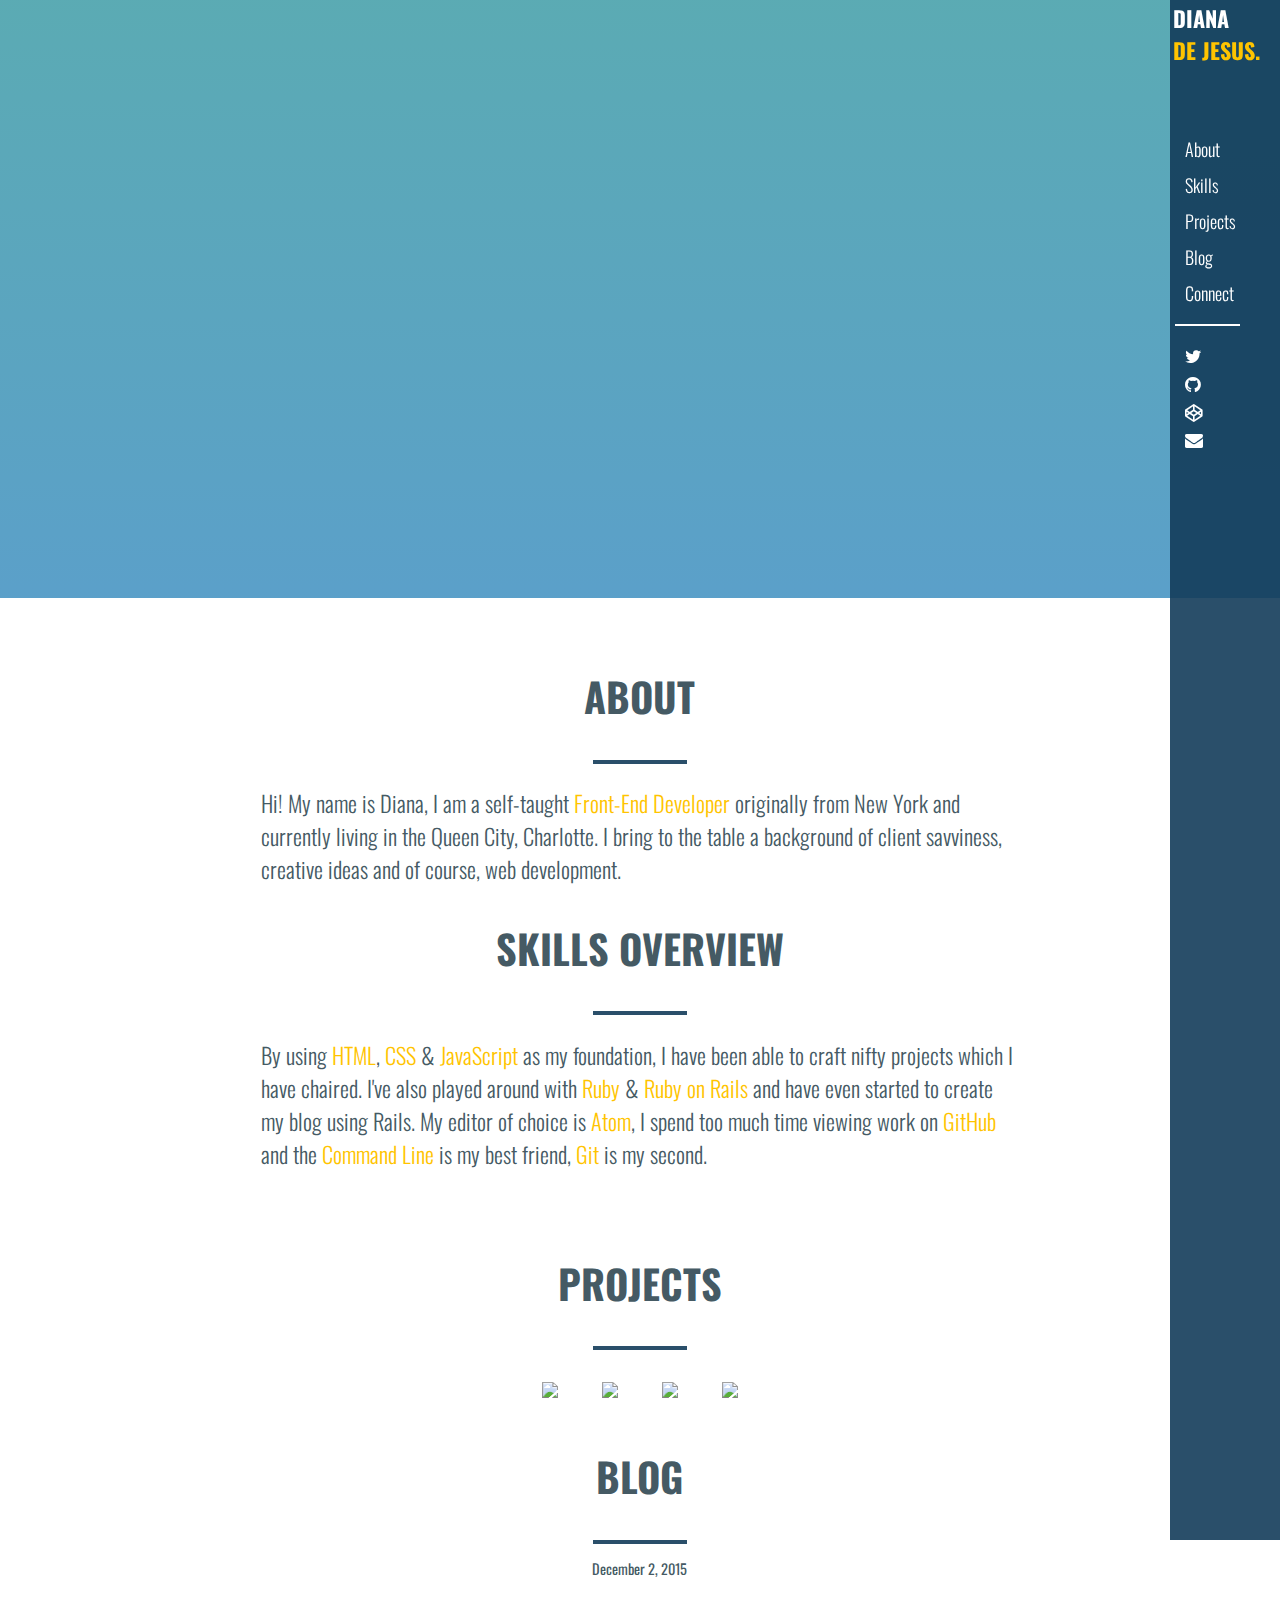
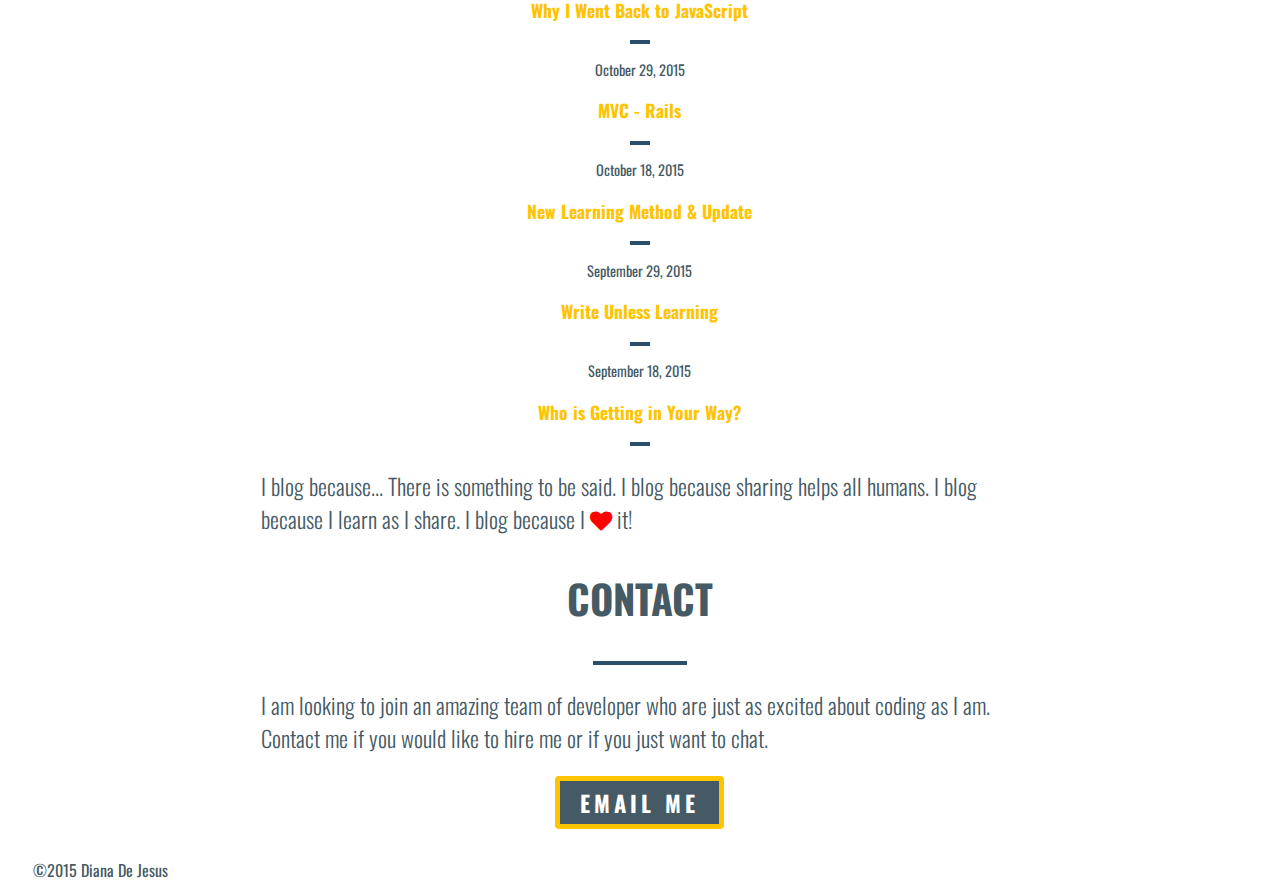
==== src/public/index.html @ b694119c "Fixed jquery issue, deployed on firebase" ====
<!DOCTYPE html>
<html>
<head>
  <title>Diana De Jesus</title>
  <link rel="stylesheet" href="https://maxcdn.bootstrapcdn.com/font-awesome/4.5.0/css/font-awesome.min.css">
    <link rel="stylesheet" type="text/css" href="css/stylesheet.css">
  <link href='https://fonts.googleapis.com/css?family=Oswald:400,300' rel='stylesheet' type='text/css'>
  <script src='https://cdn.firebase.com/js/client/2.2.1/firebase.js'></script>
  <script src="Js/jquery-1.11.3.min.js"></script>
  <script src="Js/script.js"></script>
<body>
  <script>
    var myDataRef = new Firebase('https://pbi77r0jiza.firebaseio-demo.com');
  </script>
  <div class="navbar">
    <div class="navbar">
  <h2 class ="name">DIANA <br><span>DE JESUS.</span></h2>
  <nav>
    <ul>
      <li><a href="#About">About</a></li>
      <li><a href="#Skills">Skills</a></li>
      <li><a href="#Projects">Projects</a></li>
      <li><a href="#Blog">Blog</a></li>
      <li><a href="#Connect">Connect</a></li>
      <hr />
      <div class="icons">
      <li><a href="http://twitter.com/Diana_codes"><i class="fa fa-twitter"></i></a></li>
      <li><a href="http://github.com/ddejesus18"><i class="fa fa-github"></i></a></li>
      <li><a href="http://codepen.io/ddejesus18/"><i class="fa fa-codepen">
        </i></a></li>
      <li><a href="mailto:ddeje406@gmail.com?Subject=Hi" target="_top"<i class="fa fa-envelope"></i></a></li>
  </div>
  <ul>
    </div>
  </nav>
</div>
<div class="picme">
  <div class="header">
    <h1>DIANA <span>DE JESUS</span></h1>
    <p>{ Web Developer }</p>
  </div>
</div>
<a href="#About"></a>
<div class="About" id="About">
  <div class="Bio">
    <h2>ABOUT</h2>
    <hr>
    <p>Hi! My name is Diana, I am a self-taught <span>Front-End Developer</span> originally from New York and currently living in the Queen City, Charlotte. I bring to the table a background of client savviness, creative ideas and of course, web development.</p>
  </div>
</div>
<a href="#Skills"></a>
<div class="Skills" id="Skills">
  <div class="coding">
    <h2>SKILLS OVERVIEW</h2>
    <hr>
    <p>By using <span>HTML</span>,  <span>CSS</span> & <span>JavaScript</span> as my foundation, I have been able to craft nifty projects which I have chaired. I've also played around with <span>Ruby</span> & <span>Ruby on Rails</span> and have even started to create my blog using Rails. My editor of choice is <span>Atom</span>, I spend too much time viewing work on <span>GitHub</span> and the <span>Command Line</span> is my best friend, <span>Git</span> is my second.</p>
</div>
<a href="projects"></a>
<div class="projects" id="Projects">
  <h2>PROJECTS</h2>
  <hr>
  <div class="work">
    <div id="pro1">
    <a href="https://github.com/ddejesus18/blog_style"><img src="https://storage.googleapis.com/clipular-clips/5315106077409280/5732926145691648?GoogleAccessId=clipular2012@appspot.gserviceaccount.com&Expires=1450364661&Signature=GpiWaxIU0ulcNSDvwC4iNkdkJ8C6quLHV3zJQYQND%2BxlrMSBg9vy%2BdaqYFKVt2ji1ipk6erVKjce3PVYQIR%2BFQRu5IEAILZ2syKhQ4ffenCq1G%2FhMVMtq2Z3uUXqbGT1q9JoAidzzwTlTvt1jPr8DchPBNcy%2FLdwqXq58T%2BCgwCQyFpx96AGLhvx2QVhzcbJi3QaRlIeQSIrdj3V%2BHvI1j%2BWoJe%2FHuI1ifWbfrURUX9SvLUOjjOQrflEIDVUTHZGv%2FL5kPHfwGtwggWTmrzdD95mN%2BUpq8xVz5QXR%2Bo2ZLzDknREKomBr7%2BtHkSU5ik82JWlh4uThM6ykpznYEYwqw%3D%3D&md5=1f30990af8d0a4f2b79b475c2c8dd534&NOT_A_LINK" class="hover"></a>
    <a href="http://codepen.io/ddejesus18/pen/xwqBgB"><img src="https://storage.googleapis.com/clipular-clips/5315106077409280/5628697213140992?GoogleAccessId=clipular2012@appspot.gserviceaccount.com&Expires=1450364661&Signature=F6NZt88GD8dEXfikKanLYpo0gtDUxwwp47U7IO0IC0KVpdzeSMPa7EJXb%2Be7Yax5uHJtHs775U4kj%2FFfzErRt2LwyY0PS78ogDew2j9E4WmmP450UM42ldyqe%2FolGtk%2Flr%2B4tTf1AHKuJYcmn%2Bfltu9WS4V%2FgP5gvfCcjcCS89oPdGXR1oHk46Eadc9m5LBDt8%2BxDzhT8iSE%2FNIwGatDOOucSJucKjyJVOjosN%2FHLZE1GIaANe8losOgOr14A5MdZw8SO5yVy0Ql31u%2BU%2FSbcb6MAzITELXr9ON15DJlf3wHLRETjZbgErvGoLdFoa8xb9JxsmpwlhKsCiI1foqEYA%3D%3D&md5=a029dcb25d5ed46a16e8256ae5d7efb7&NOT_A_LINK"></a>
    <a href="http://codepen.io/ddejesus18/pen/PZYRbL"><img src="https://storage.googleapis.com/clipular-clips/5315106077409280/4926660917854208?GoogleAccessId=clipular2012@appspot.gserviceaccount.com&Expires=1450364661&Signature=cXCm8%2FCwvaCaLqczCZBmzV%2F5qZgfj0FNZdzTKXi4BA6ZELjs66hoMM%2Bk54w3YPBYvIZfMHss58kS7hOw4fJfMwat6B0n3Jihq0BgLRiOXVrMCpWGYIrxV0p5RVfkJsQQreyb%2BlGdepuLh2FblOCB0XRe6piGCTZKWMQLLdS55em35GfpByXFlPBUgMM%2FNH2QzqPKckEvKEujT6VBppNl4DMYRMIqLwrwWszihpbyONSGYD1ubZaWH%2BlB%2BnDQRHQE33LUrigT2yQ32zWi0IhvrWK9prsCJNKW20NubjXBKrrGfe5kaVb1WZj61jPfYgjg%2B%2FPhPiwWzdHWyT4CKbuktw%3D%3D&md5=ecf2e33753393e2453a3214061a590b6&NOT_A_LINK"></a>
    <a href="http://codepen.io/ddejesus18/pen/VvqWod"><img src="https://storage.googleapis.com/clipular-clips/5315106077409280/5541568114065408?GoogleAccessId=clipular2012@appspot.gserviceaccount.com&Expires=1450364661&Signature=P5WRi2A2sLOYZZERaipVqd0xgEVK4yFD%2BNMrrwcrf0iAT0btx1JgOBy0k7A5B%2BS4UdhRujemnk5R95qKiq%2FbfRSAoN%2BRqD8ezgDGn%2F6xhRRwkX0t1aIuvNKFsFyQSSiyttPzvVSCsUSZmExgIkIzcQCcfgjZZZK4AOgwn8P%2FaxSXJ%2FyxEbc1cR0xxu%2Fo8u44R9gIIxFelRPUHE87FRgGKYGyfDZtNyNpfIMavc1Gdz6AAjNJaAdy64FpSHgaH9h4ivXWgTtY8iHHNnELqQWXN60F4t9CX95AK0z2KVjh89BiZESnEnaUvquU7mDkpyrbQKI2yqZMcwFj9PwV95YoxQ%3D%3D&md5=891339da8b877b5469af1911e4f471aa&NOT_A_LINK"></a>
  </div>
  </div>
  </div>
  <a href="#Blog"></a>
  <div class="blog">
  <h2>BLOG</h2>
    <hr />
    <div class="post_wrapper">
      <div class="posts">
        <p class="date">December 2, 2015</p>
        <h3 class="post_name"><a href="http://dianacodes.blogspot.com/2015/12/why-i-went-back-to-javascript.html">Why I Went Back to JavaScript</h2></a>
          <hr>
      </div>
      <div class="posts">
        <p class="date">October 29, 2015</p>
        <h3 class="post_name"><a href="http://dianacodes.blogspot.com/2015/10/how-i-learned-about-mvc-rails.html">MVC - Rails</h2></a>
          <hr>
      </div>
      <div class="posts">
        <p class="date">October 18, 2015</p>
        <h3 class="post_name"><a href="http://dianacodes.blogspot.com/2015/10/new-learning-method-update.html">New Learning Method &amp Update</h2></a>
          <hr>
      </div>
      <div class="posts">
        <p class="date">September 29, 2015</p>
        <h3 class="post_name"><a href="http://dianacodes.blogspot.com/2015/09/write-unless-learning.html">Write Unless Learning</h2></a>
          <hr>
      </div>
      <div class="posts">
        <p class="date">September 18, 2015</p>
        <h3 class="post_name"><a href="http://dianacodes.blogspot.com/2015/09/who-is-getting-in-your-way.html">Who is Getting in Your Way?</h3></a>
          <hr>
      </div>
  </div>
  </div>
  <p class="why">I blog because... There is something to be said. I blog because sharing helps all humans. I blog because I learn as I share. I blog because I <i class="fa fa-heart"></i> it!</p>
  <a href="#Connect"></a>
  <div class="contact-wrapper">
  <h2>CONTACT</h2>
    <hr />
    <p>I am looking to join an amazing team of developer who are just as excited about coding as I am. Contact me if you would like to hire me or if you just want to chat.</p>
    <div class="button">
    <a href="mailto:ddeje406@gmail.com?Subject=Hi"><button>EMAIL ME</button></a>
    </div>
  </div>
  <br />
  <div class="tm">
    <span>&#169;2015 Diana De Jesus</span>
  </div>
</body>
</html>
---- src/public/css/stylesheet.css ----
html {
  font-family: 'Oswald';
}

.navbar {
  position: fixed;
  right: .5%;
  background: rgba(19, 60, 90, .9);
  margin-right: -12px;
}
.name {
  text-align: left;
  float: left;
  font-size: 22px;
  font-family: 'Oswald';
  color: white;
  margin-top: 14px;
  margin-left: 3px;
  margin-bottom: 70px;
}
.name span {
  color: #FFC400;
}
 nav ul {
  color: white;
  padding: 10px 6px 10px 5px;
  width: 105px;
  height: 1500px;
  text-align: left;
}
nav li {
  text-decoration: none;
  display: block;
  font-size: 18px;
  font-family: 'Oswald';
  font-weight: 300;
  margin: 10px;
}
nav ul li a {
  text-decoration: none;
  color: white;
}

nav ul li a:hover {
  color:  #FFC400;
}
nav ul hr {
  border: 1px solid white;
  width: 60%;
  float: left;
}
nav ul .icons {
  margin-top: 40%;
}
nav ul .icons li a {
  display: flex;
}
.header {
  color: white;
  text-align: left;
}
.connect img {
 height: 21px;
 width: 21px;
}
.header h1 {
  font-size: 65px;
  font-weight: bold;
  padding: 0 15px;
  margin: 250px 10px 0;
  letter-spacing: 2px;
}
.header h1 span {
  color: #FFC400;
}
.header p {
  font-weight: bold;
  font-size: 38px;
  padding: 0 65px;
  letter-spacing: 2px;
}

.picme {
  padding-top: 10px;
  margin: -20px;
  height: 600px;
  background: -webkit-linear-gradient(rgba(52, 73, 94, 0.8), rgba(52, 73, 94, 0.8)), url("https://scontent-lga3-1.xx.fbcdn.net/hphotos-xfp1/v/t1.0-9/403552_10151844769060246_789987329_n.jpg?oh=3c099074dcb31d34a2f8428c3a3195c2&oe=568472D3") no-repeat, center, fixed;
  background: linear-gradient(rgba(50, 150, 160, 0.8), rgba(50, 136, 188, 0.8)), url("https://scontent-lga3-1.xx.fbcdn.net/hphotos-xfp1/v/t1.0-9/403552_10151844769060246_789987329_n.jpg?oh=3c099074dcb31d34a2f8428c3a3195c2&oe=568472D3") no-repeat fixed;
  background-size: cover;
}

.About {
  background: white;
  height: 20%;
}

.Bio {
  width: 60%;
  margin-left: auto;
  margin-right: auto;
  margin-top: 7%;
  text-align: center;
  font-family: 'Oswald' sans-serif;
}

hr {
  width: 90px;
  border: .13em solid  rgba(19, 60, 90, .9);
}

.Bio h2 {
  font-size: 2.5em;
  color: #455A64;
}

.Bio p {
  text-align: left;
  font-size: 1.4em;
  color: #455A64;
  font-family: 'Oswald';
  font-weight: 300;
}
.Bio p span {
  color: #FFC400;
}
.Skills {
  height: 20%;
   color: #455A64;
  width: 60%;
  margin-left: auto;
  margin-right: auto;
}
.coding h2 {
  font-size: 2.5em;
  text-align: center;
}
.coding p {
  font-family: 'Oswald';
  font-weight: 300;
   text-align: left;
  font-size: 1.4em;
}
.coding p span {
color:  #FFC400;
}
.projects {
  color: #455A64;
  clear: both;
}

.projects h2 {
  text-align: center;
  padding-top: 50px;
  font-size: 40px;
  font-size: 2.5em;
}

.projects p {
  max-width: 70%;
  text-align: center;
  font-size: 20px;
  margin-left: auto;
  margin-right: auto;
}

.work {
  text-align: center;
}

.projects img {
  width: 44%;
  padding: 10px 20px;
  margin-top: 14px;
}
.blog {
  text-align: center;
}
.blog h2 {
    font-size: 2.5em;
}
.blog .posts h3 {
  font-size: 1.1em;
}
.blog .posts h3 a {
  text-decoration: none;
  color: #FFC400;
}
.blog .posts h3 a:hover {
  color: #455A64;
}
.blog .post_wrapper p {
  font-size: .9em;
}
.post_wrapper hr {
  width: 2%;
}
.why {
  margin-left: auto;
  margin-right: auto;
  font-size: 1.4em;
  font-family: 'Oswald';
  font-weight: 300;
  text-align: left;
}
 .why i {
  color: red;
}
.contact-wrapper {
  margin-left: auto;
  margin-right: auto;
  text-align: center;
}
.contact-wrapper p {
  text-align: left;
  font-family: 'Oswald';
  font-weight: 300;
  font-size: 1.4em;
}
.contact-wrapper h2 {
    font-size: 2.5em;
}
.button {
 text-align: center;
}
.contact-wrapper button {
  margin-right: auto;
  margin-left: auto;
  font-family: 'Oswald';
  font-weight: bold;
  font-size: 1.4em;
  background-color: #455A64;
  color: white;
  border: 5px solid #FFC400;
  border-radius: 4px;
margin-bottom: 5px;
  padding: 5px 20px;
  letter-spacing: 4px;
}
.tm {
 margin-left: -30%;
}
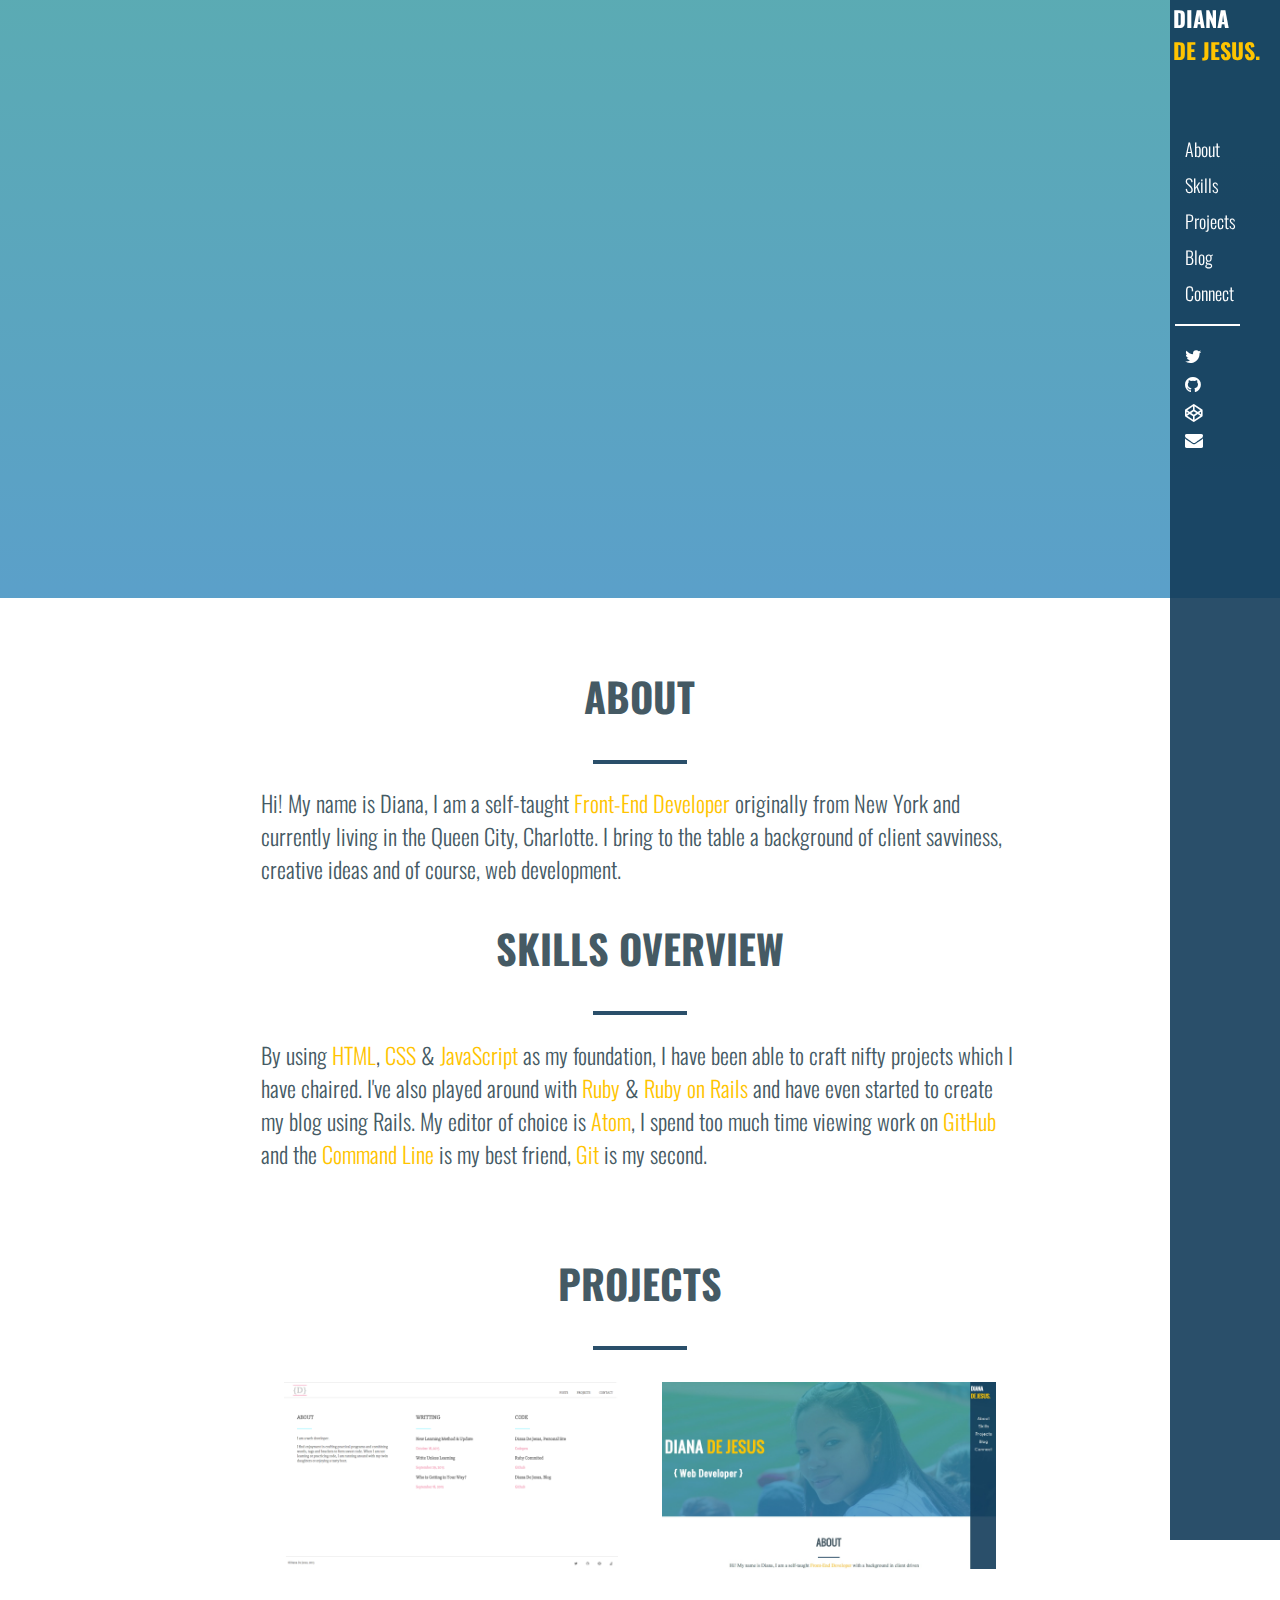
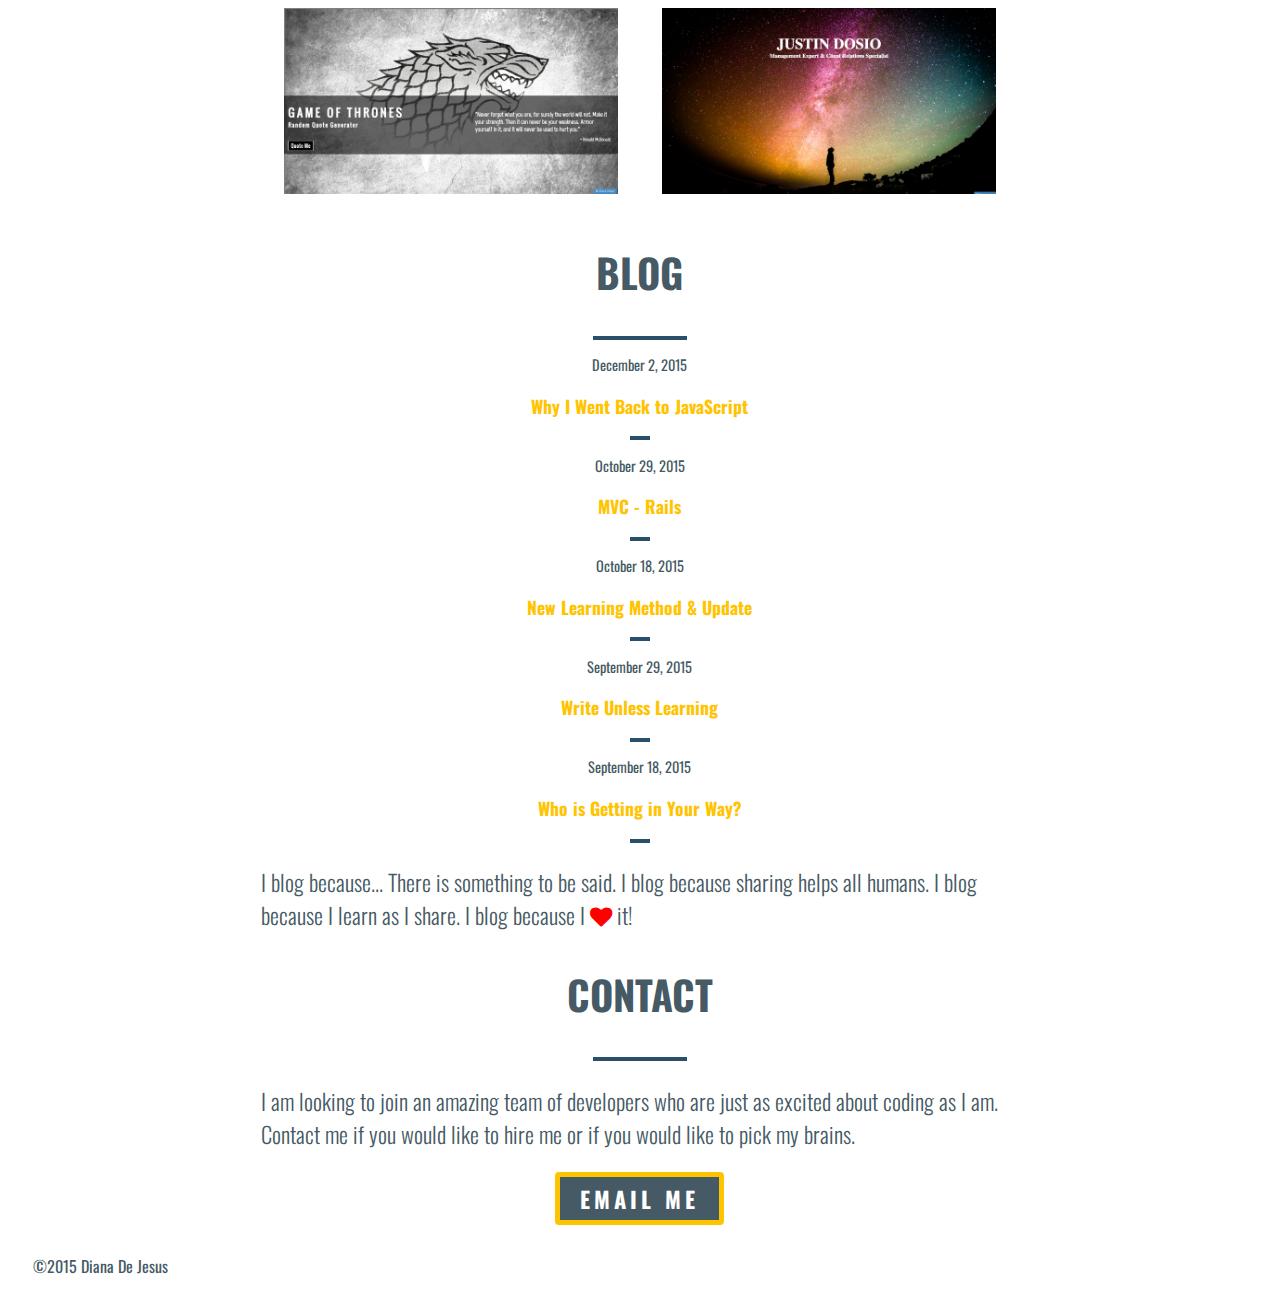
==== commit 0a2ffeca: "added image folder" ====
--- a/src/public/index.html
+++ b/src/public/index.html
@@ -20,7 +20,7 @@
       <li><a href="#About">About</a></li>
       <li><a href="#Skills">Skills</a></li>
       <li><a href="#Projects">Projects</a></li>
-      <li><a href="#Blog">Blog</a></li>
+      <li><a href="#blog">Blog</a></li>
       <li><a href="#Connect">Connect</a></li>
       <hr />
       <div class="icons">
@@ -61,15 +61,15 @@
   <hr>
   <div class="work">
     <div id="pro1">
-    <a href="https://github.com/ddejesus18/blog_style"><img src="https://storage.googleapis.com/clipular-clips/5315106077409280/5732926145691648?GoogleAccessId=clipular2012@appspot.gserviceaccount.com&Expires=1450364661&Signature=GpiWaxIU0ulcNSDvwC4iNkdkJ8C6quLHV3zJQYQND%2BxlrMSBg9vy%2BdaqYFKVt2ji1ipk6erVKjce3PVYQIR%2BFQRu5IEAILZ2syKhQ4ffenCq1G%2FhMVMtq2Z3uUXqbGT1q9JoAidzzwTlTvt1jPr8DchPBNcy%2FLdwqXq58T%2BCgwCQyFpx96AGLhvx2QVhzcbJi3QaRlIeQSIrdj3V%2BHvI1j%2BWoJe%2FHuI1ifWbfrURUX9SvLUOjjOQrflEIDVUTHZGv%2FL5kPHfwGtwggWTmrzdD95mN%2BUpq8xVz5QXR%2Bo2ZLzDknREKomBr7%2BtHkSU5ik82JWlh4uThM6ykpznYEYwqw%3D%3D&md5=1f30990af8d0a4f2b79b475c2c8dd534&NOT_A_LINK" class="hover"></a>
-    <a href="http://codepen.io/ddejesus18/pen/xwqBgB"><img src="https://storage.googleapis.com/clipular-clips/5315106077409280/5628697213140992?GoogleAccessId=clipular2012@appspot.gserviceaccount.com&Expires=1450364661&Signature=F6NZt88GD8dEXfikKanLYpo0gtDUxwwp47U7IO0IC0KVpdzeSMPa7EJXb%2Be7Yax5uHJtHs775U4kj%2FFfzErRt2LwyY0PS78ogDew2j9E4WmmP450UM42ldyqe%2FolGtk%2Flr%2B4tTf1AHKuJYcmn%2Bfltu9WS4V%2FgP5gvfCcjcCS89oPdGXR1oHk46Eadc9m5LBDt8%2BxDzhT8iSE%2FNIwGatDOOucSJucKjyJVOjosN%2FHLZE1GIaANe8losOgOr14A5MdZw8SO5yVy0Ql31u%2BU%2FSbcb6MAzITELXr9ON15DJlf3wHLRETjZbgErvGoLdFoa8xb9JxsmpwlhKsCiI1foqEYA%3D%3D&md5=a029dcb25d5ed46a16e8256ae5d7efb7&NOT_A_LINK"></a>
-    <a href="http://codepen.io/ddejesus18/pen/PZYRbL"><img src="https://storage.googleapis.com/clipular-clips/5315106077409280/4926660917854208?GoogleAccessId=clipular2012@appspot.gserviceaccount.com&Expires=1450364661&Signature=cXCm8%2FCwvaCaLqczCZBmzV%2F5qZgfj0FNZdzTKXi4BA6ZELjs66hoMM%2Bk54w3YPBYvIZfMHss58kS7hOw4fJfMwat6B0n3Jihq0BgLRiOXVrMCpWGYIrxV0p5RVfkJsQQreyb%2BlGdepuLh2FblOCB0XRe6piGCTZKWMQLLdS55em35GfpByXFlPBUgMM%2FNH2QzqPKckEvKEujT6VBppNl4DMYRMIqLwrwWszihpbyONSGYD1ubZaWH%2BlB%2BnDQRHQE33LUrigT2yQ32zWi0IhvrWK9prsCJNKW20NubjXBKrrGfe5kaVb1WZj61jPfYgjg%2B%2FPhPiwWzdHWyT4CKbuktw%3D%3D&md5=ecf2e33753393e2453a3214061a590b6&NOT_A_LINK"></a>
-    <a href="http://codepen.io/ddejesus18/pen/VvqWod"><img src="https://storage.googleapis.com/clipular-clips/5315106077409280/5541568114065408?GoogleAccessId=clipular2012@appspot.gserviceaccount.com&Expires=1450364661&Signature=P5WRi2A2sLOYZZERaipVqd0xgEVK4yFD%2BNMrrwcrf0iAT0btx1JgOBy0k7A5B%2BS4UdhRujemnk5R95qKiq%2FbfRSAoN%2BRqD8ezgDGn%2F6xhRRwkX0t1aIuvNKFsFyQSSiyttPzvVSCsUSZmExgIkIzcQCcfgjZZZK4AOgwn8P%2FaxSXJ%2FyxEbc1cR0xxu%2Fo8u44R9gIIxFelRPUHE87FRgGKYGyfDZtNyNpfIMavc1Gdz6AAjNJaAdy64FpSHgaH9h4ivXWgTtY8iHHNnELqQWXN60F4t9CX95AK0z2KVjh89BiZESnEnaUvquU7mDkpyrbQKI2yqZMcwFj9PwV95YoxQ%3D%3D&md5=891339da8b877b5469af1911e4f471aa&NOT_A_LINK"></a>
+    <a href="https://github.com/ddejesus18/blog_style"><img src="images/Diana De Jesus.clipular.png" class="hover"></a>
+    <a href="http://codepen.io/ddejesus18/pen/xwqBgB"><img src="images/CodePen - Personal Site.clipular (2).png"></a>
+    <a href="http://codepen.io/ddejesus18/pen/PZYRbL"><img src="images/CodePen - GoT Random Quote Generator.clipular.png"></a>
+    <a href="http://codepen.io/ddejesus18/pen/VvqWod"><img src="images/CodePen - A Pen by Diana De Jesus.clipular.png"></a>
   </div>
   </div>
   </div>
-  <a href="#Blog"></a>
-  <div class="blog">
+  <a href="#blog"></a>
+  <div class="blog" id="blog">
   <h2>BLOG</h2>
     <hr />
     <div class="post_wrapper">
@@ -101,11 +101,11 @@
   </div>
   </div>
   <p class="why">I blog because... There is something to be said. I blog because sharing helps all humans. I blog because I learn as I share. I blog because I <i class="fa fa-heart"></i> it!</p>
-  <a href="#Connect"></a>
+  <a href="#Connect" id="Connect"></a>
   <div class="contact-wrapper">
   <h2>CONTACT</h2>
     <hr />
-    <p>I am looking to join an amazing team of developer who are just as excited about coding as I am. Contact me if you would like to hire me or if you just want to chat.</p>
+    <p>I am looking to join an amazing team of developers who are just as excited about coding as I am. Contact me if you would like to hire me or if you would like to pick my brains.</p>
     <div class="button">
     <a href="mailto:ddeje406@gmail.com?Subject=Hi"><button>EMAIL ME</button></a>
     </div>
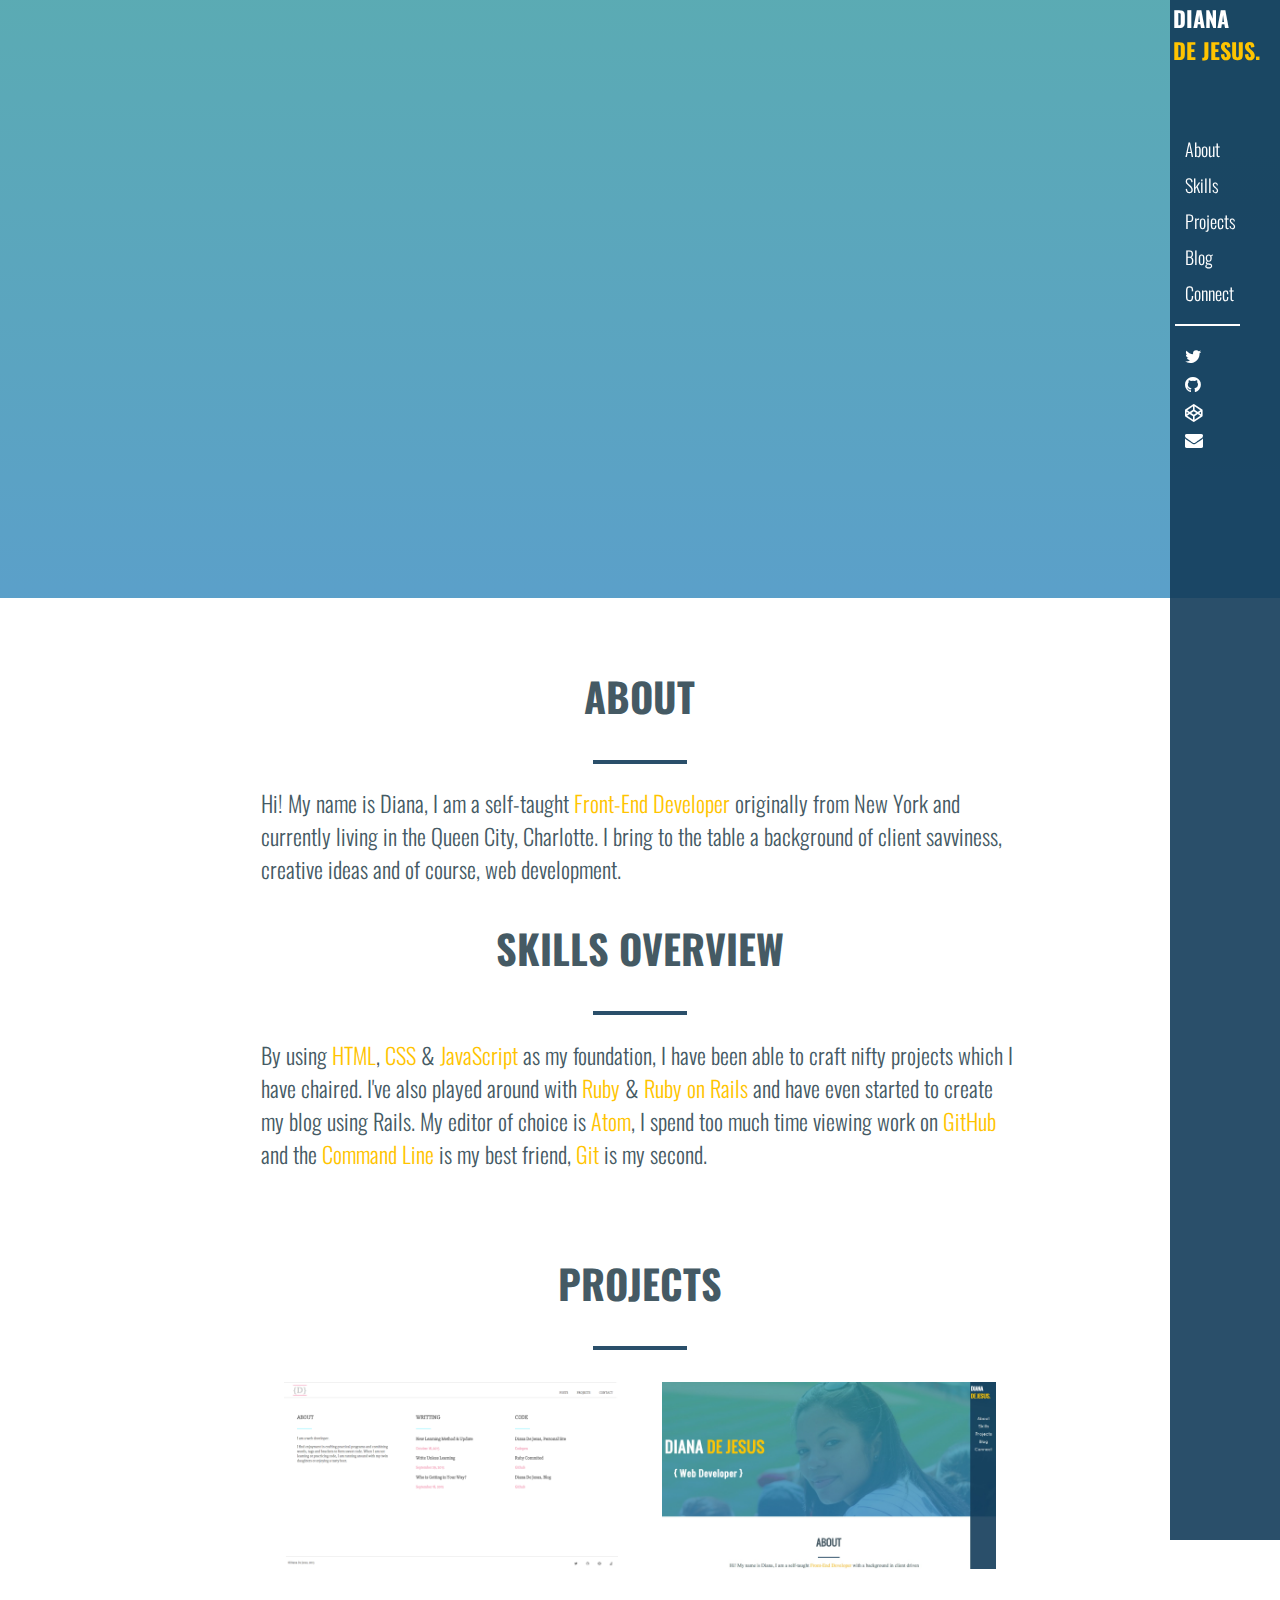
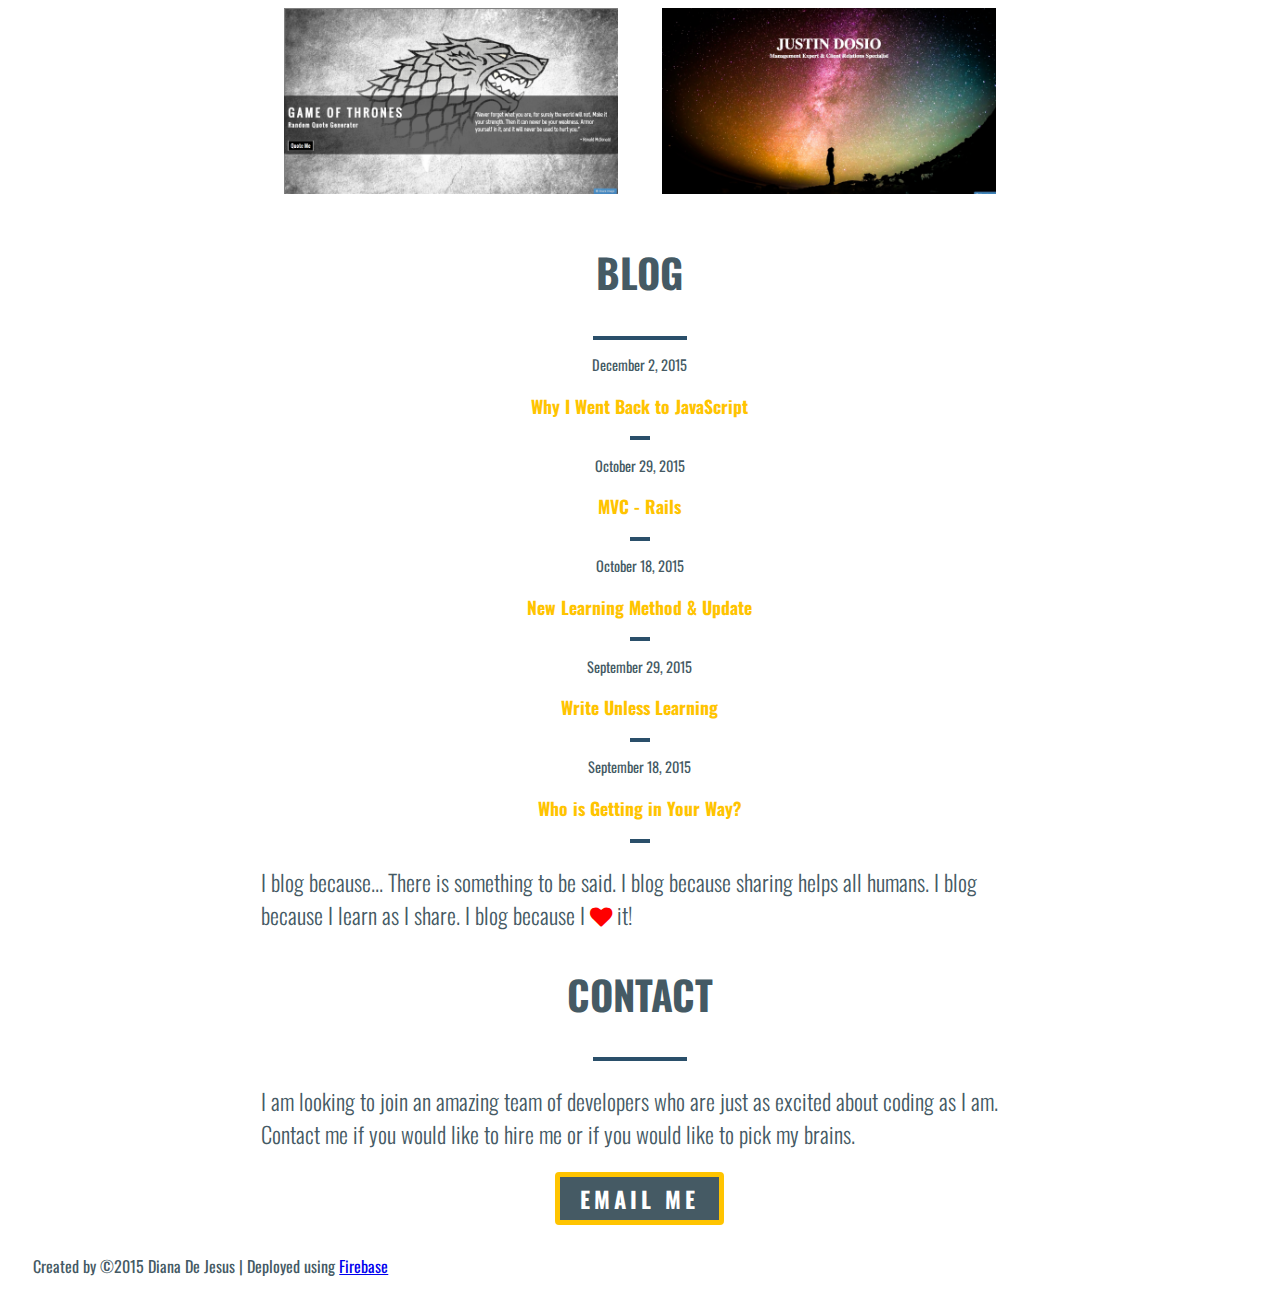
==== commit 3bc62ad7: "Cleaned up code in css" ====
--- a/src/public/index.html
+++ b/src/public/index.html
@@ -60,11 +60,11 @@
   <h2>PROJECTS</h2>
   <hr>
   <div class="work">
-    <div id="pro1">
-    <a href="https://github.com/ddejesus18/blog_style"><img src="images/Diana De Jesus.clipular.png" class="hover"></a>
-    <a href="http://codepen.io/ddejesus18/pen/xwqBgB"><img src="images/CodePen - Personal Site.clipular (2).png"></a>
-    <a href="http://codepen.io/ddejesus18/pen/PZYRbL"><img src="images/CodePen - GoT Random Quote Generator.clipular.png"></a>
-    <a href="http://codepen.io/ddejesus18/pen/VvqWod"><img src="images/CodePen - A Pen by Diana De Jesus.clipular.png"></a>
+    <div id="pro">
+    <a href="https://github.com/ddejesus18/blog_style"><img src="images/pro1.png"></a>
+    <a href="http://codepen.io/ddejesus18/pen/xwqBgB"><img src="images/pro2.png"></a>
+    <a href="http://codepen.io/ddejesus18/pen/PZYRbL"><img src="images/pro3.png"></a>
+    <a href="http://codepen.io/ddejesus18/pen/VvqWod"><img src="images/pro4.png"></a>
   </div>
   </div>
   </div>
@@ -112,7 +112,7 @@
   </div>
   <br />
   <div class="tm">
-    <span>&#169;2015 Diana De Jesus</span>
+    <span>Created by &#169;2015 Diana De Jesus | Deployed using <a href="https://www.firebase.com/">Firebase</a></span>
   </div>
 </body>
 </html>
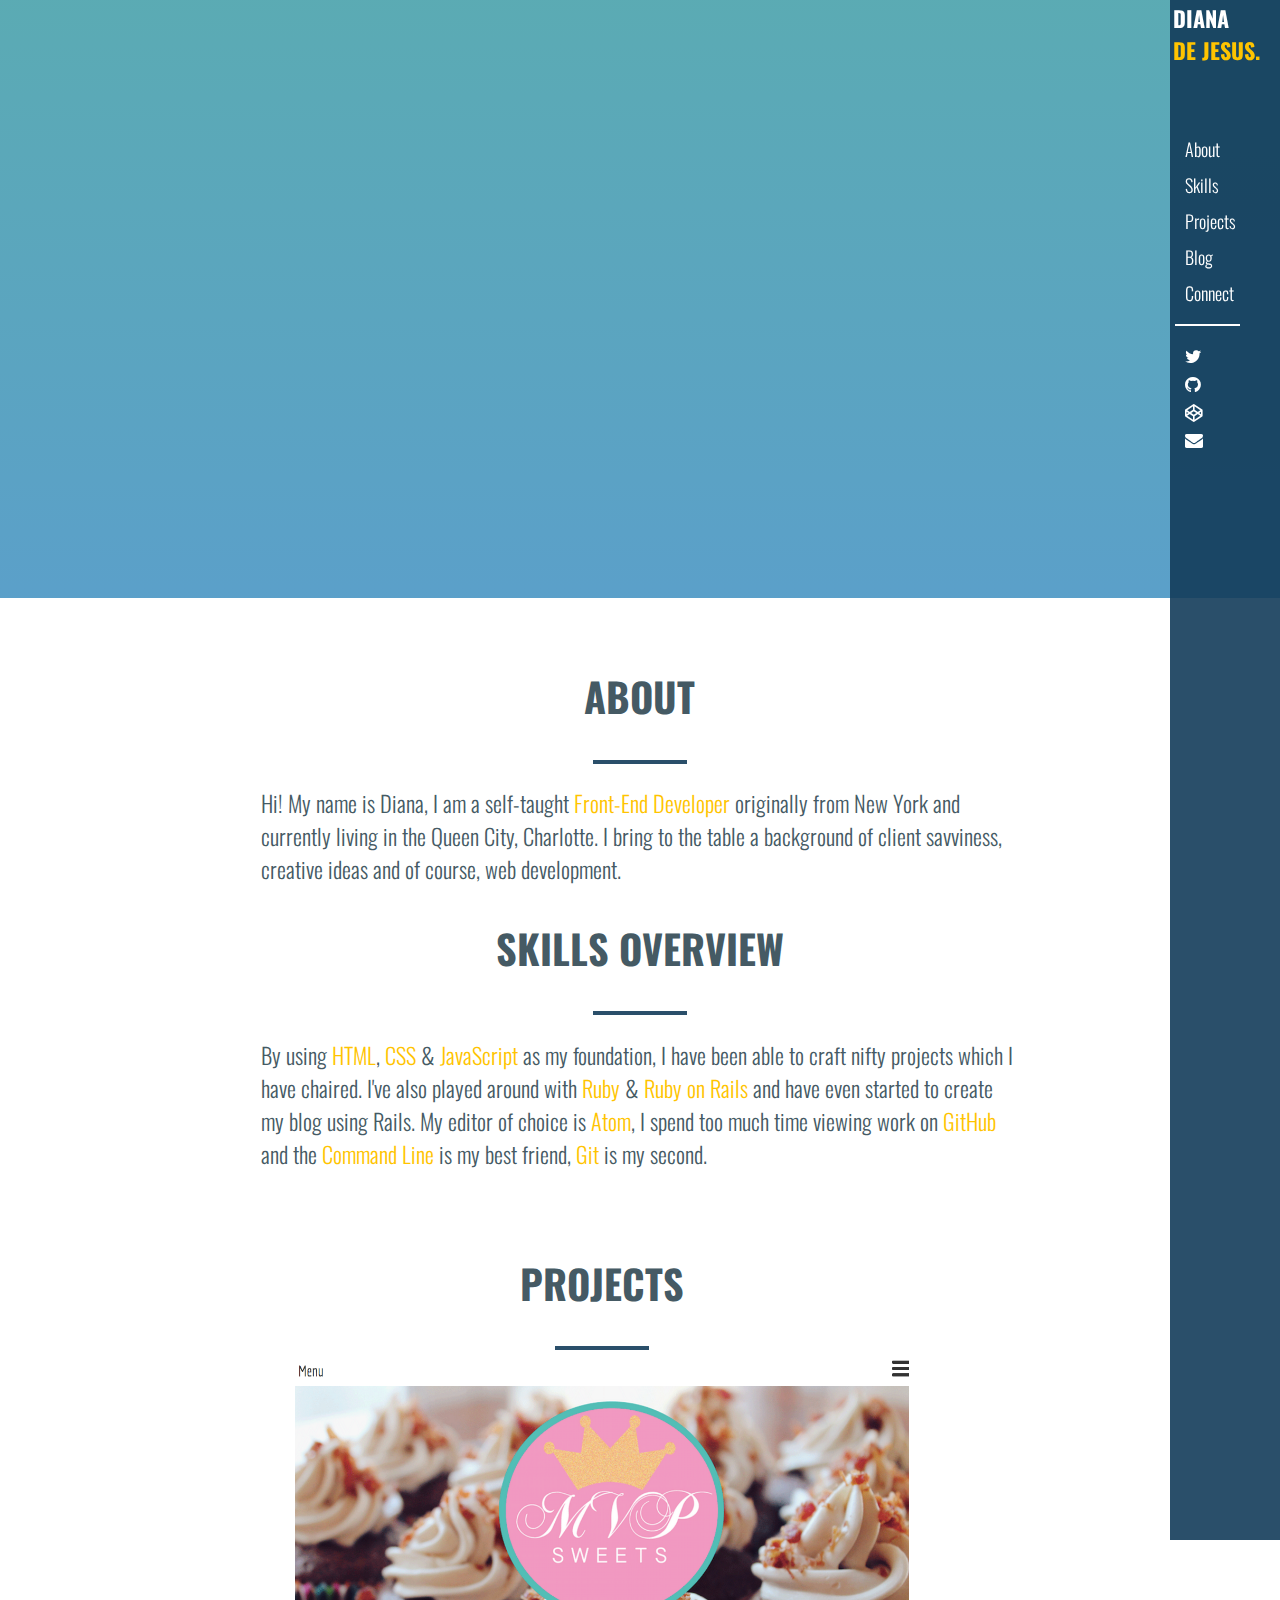
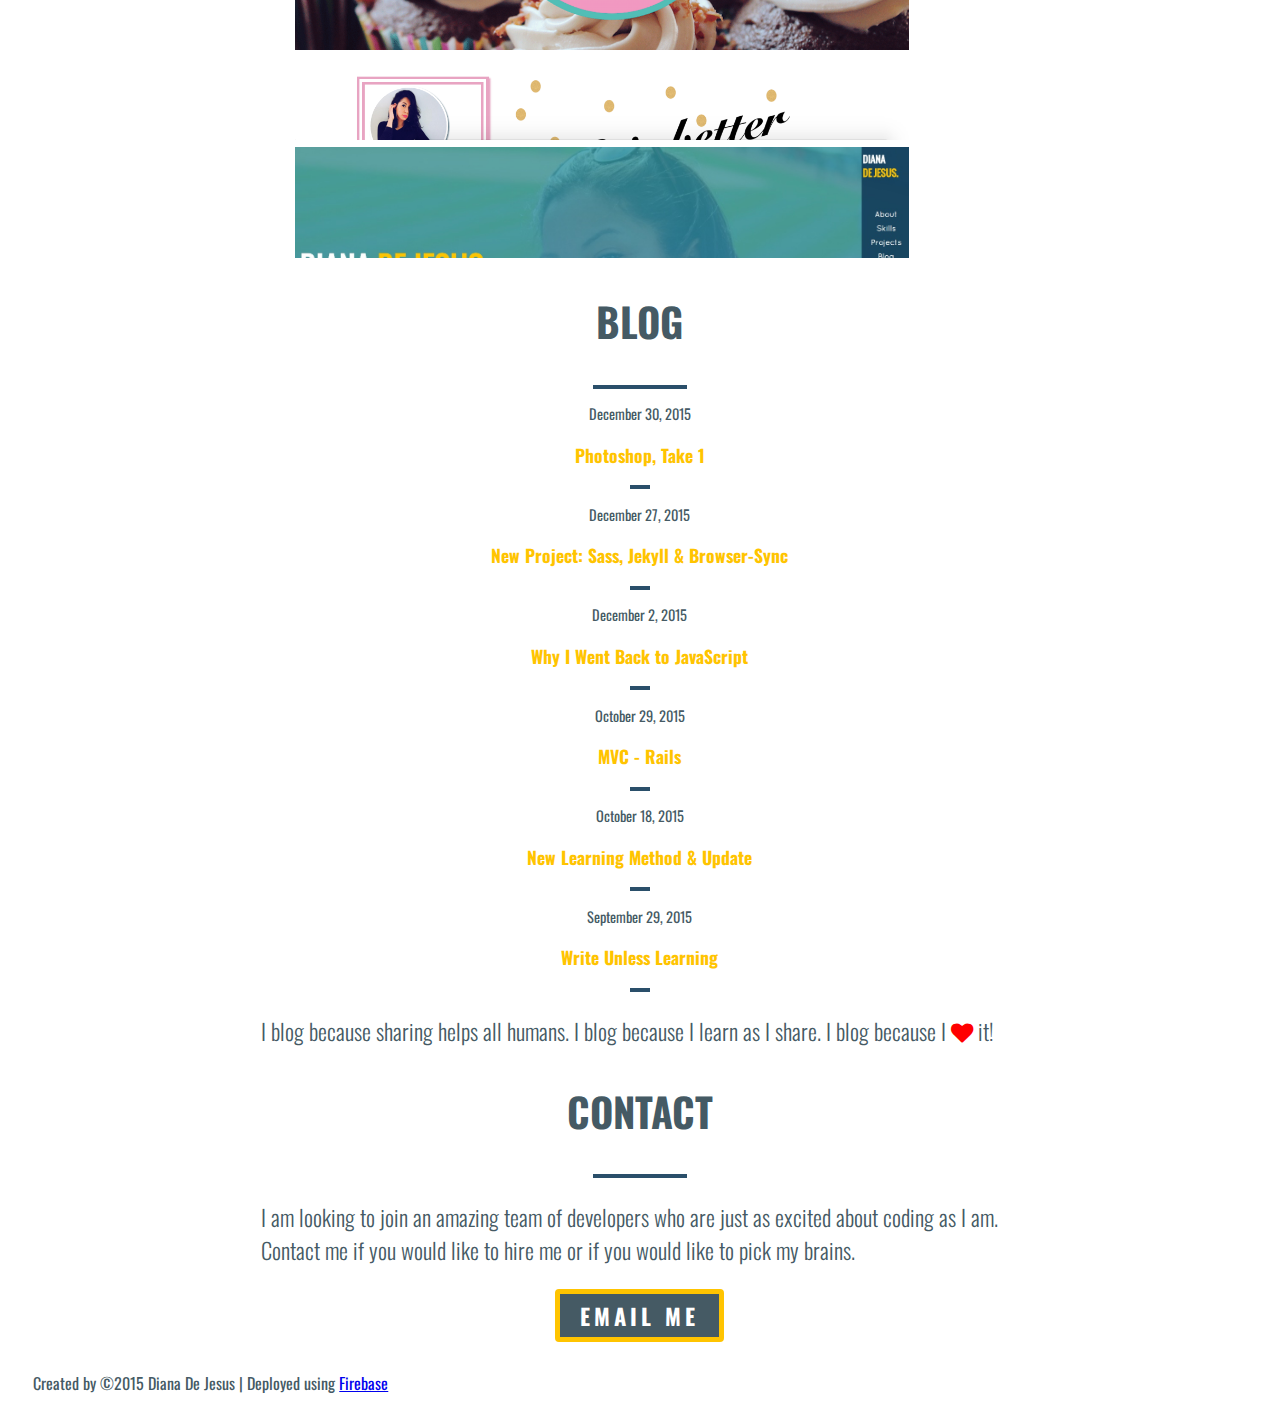
==== commit 81073fd5: "fixed broken links and added new project" ====
--- a/src/public/index.html
+++ b/src/public/index.html
@@ -6,8 +6,6 @@
     <link rel="stylesheet" type="text/css" href="css/stylesheet.css">
   <link href='https://fonts.googleapis.com/css?family=Oswald:400,300' rel='stylesheet' type='text/css'>
   <script src='https://cdn.firebase.com/js/client/2.2.1/firebase.js'></script>
-  <script src="Js/jquery-1.11.3.min.js"></script>
-  <script src="Js/script.js"></script>
 <body>
   <script>
     var myDataRef = new Firebase('https://pbi77r0jiza.firebaseio-demo.com');
@@ -60,12 +58,11 @@
   <h2>PROJECTS</h2>
   <hr>
   <div class="work">
-    <div id="pro">
-    <a href="https://github.com/ddejesus18/blog_style"><img src="images/pro1.png"></a>
-    <a href="http://codepen.io/ddejesus18/pen/xwqBgB"><img src="images/pro2.png"></a>
+    <a href="https://github.com/ddejesus18/mvp-sweets"><img src="images/pro5.png"></a>
+    <a href="https://github.com/ddejesus18/web-project"><img src="images/pro2.png"></a>
     <a href="http://codepen.io/ddejesus18/pen/PZYRbL"><img src="images/pro3.png"></a>
     <a href="http://codepen.io/ddejesus18/pen/VvqWod"><img src="images/pro4.png"></a>
-  </div>
+    <a href="https://github.com/ddejesus18/blog_style"><img src="images/pro1.png"></a>
   </div>
   </div>
   <a href="#blog"></a>
@@ -73,6 +70,16 @@
   <h2>BLOG</h2>
     <hr />
     <div class="post_wrapper">
+      <div class="posts">
+        <p class="date">December 30, 2015</p>
+        <h3 class="post_name"><a href="http://dianacodes.blogspot.com/2015/12/photoshop-take-1.html">Photoshop, Take 1</h3></a>
+          <hr>
+      </div>
+      <div class="posts">
+        <p class="date">December 27, 2015</p>
+        <h3 class="post_name"><a href="http://dianacodes.blogspot.com/2015/12/new-project-sass-jekyll-browser-sync.html">New Project: Sass, Jekyll &amp Browser-Sync</h2></a>
+          <hr>
+      </div>
       <div class="posts">
         <p class="date">December 2, 2015</p>
         <h3 class="post_name"><a href="http://dianacodes.blogspot.com/2015/12/why-i-went-back-to-javascript.html">Why I Went Back to JavaScript</h2></a>
@@ -93,14 +100,9 @@
         <h3 class="post_name"><a href="http://dianacodes.blogspot.com/2015/09/write-unless-learning.html">Write Unless Learning</h2></a>
           <hr>
       </div>
-      <div class="posts">
-        <p class="date">September 18, 2015</p>
-        <h3 class="post_name"><a href="http://dianacodes.blogspot.com/2015/09/who-is-getting-in-your-way.html">Who is Getting in Your Way?</h3></a>
-          <hr>
-      </div>
   </div>
   </div>
-  <p class="why">I blog because... There is something to be said. I blog because sharing helps all humans. I blog because I learn as I share. I blog because I <i class="fa fa-heart"></i> it!</p>
+  <p class="why">I blog because sharing helps all humans. I blog because I learn as I share. I blog because I <i class="fa fa-heart"></i> it!</p>
   <a href="#Connect" id="Connect"></a>
   <div class="contact-wrapper">
   <h2>CONTACT</h2>
@@ -114,5 +116,7 @@
   <div class="tm">
     <span>Created by &#169;2015 Diana De Jesus | Deployed using <a href="https://www.firebase.com/">Firebase</a></span>
   </div>
+  <script src="Js/jquery-1.11.3.min.js"></script>
+  <script src="Js/script.js"></script>
 </body>
 </html>
--- a/src/public/css/stylesheet.css
+++ b/src/public/css/stylesheet.css
@@ -84,8 +84,8 @@
   padding-top: 10px;
   margin: -20px;
   height: 600px;
-  background: -webkit-linear-gradient(rgba(52, 73, 94, 0.8), rgba(52, 73, 94, 0.8)), url("https://scontent-lga3-1.xx.fbcdn.net/hphotos-xfp1/v/t1.0-9/403552_10151844769060246_789987329_n.jpg?oh=3c099074dcb31d34a2f8428c3a3195c2&oe=568472D3") no-repeat, center, fixed;
-  background: linear-gradient(rgba(50, 150, 160, 0.8), rgba(50, 136, 188, 0.8)), url("https://scontent-lga3-1.xx.fbcdn.net/hphotos-xfp1/v/t1.0-9/403552_10151844769060246_789987329_n.jpg?oh=3c099074dcb31d34a2f8428c3a3195c2&oe=568472D3") no-repeat fixed;
+  background: -webkit-linear-gradient(rgba(52, 73, 94, 0.8), rgba(52, 73, 94, 0.8)), url("https://scontent-atl3-1.xx.fbcdn.net/hphotos-xfp1/v/t1.0-9/403552_10151844769060246_789987329_n.jpg?oh=092f4276b6aafb6873713b1046421867&oe=56FB19D3") no-repeat, center, fixed;
+  background: linear-gradient(rgba(50, 150, 160, 0.8), rgba(50, 136, 188, 0.8)), url("https://scontent-atl3-1.xx.fbcdn.net/hphotos-xfp1/v/t1.0-9/403552_10151844769060246_789987329_n.jpg?oh=092f4276b6aafb6873713b1046421867&oe=56FB19D3") no-repeat fixed;
   background-size: cover;
 }
 
@@ -146,6 +146,7 @@
 .projects {
   color: #455A64;
   clear: both;
+  width: 90%;
 }
 
 .projects h2 {
@@ -155,22 +156,15 @@
   font-size: 2.5em;
 }
 
-.projects p {
-  max-width: 70%;
-  text-align: center;
-  font-size: 20px;
-  margin-left: auto;
-  margin-right: auto;
-}
-
 .work {
   text-align: center;
+  overflow: scroll;
+  height: 500px;
 }
 
 .projects img {
-  width: 44%;
-  padding: 10px 20px;
-  margin-top: 14px;
+  width: 90%;
+  border: 1px solid white;
 }
 .blog {
   text-align: center;
